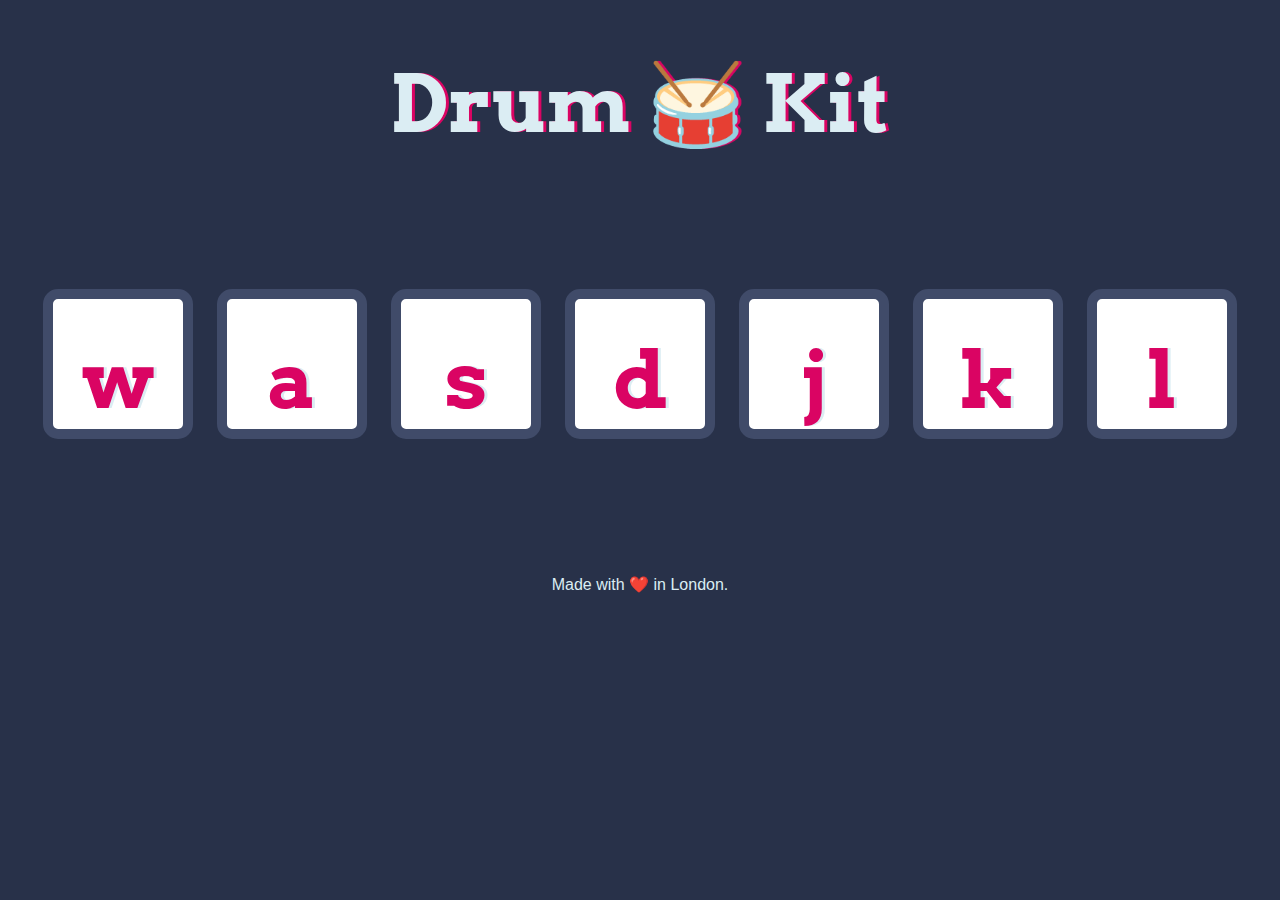
==== Drum Kit Starting Files/index.html @ c409e629 "2022-04-18 DOM EventListener" ====
<!DOCTYPE html>
<html lang="en" dir="ltr">

<head>
  <meta charset="utf-8">
  <title>Drum Kit</title>
  <link rel="stylesheet" href="styles.css">
  <link href="https://fonts.googleapis.com/css?family=Arvo" rel="stylesheet">
</head>

<body>

  <h1 id="title">Drum 🥁 Kit</h1>
  <div class="set">
    <button class="w drum">w</button>
    <button class="a drum">a</button>
    <button class="s drum">s</button>
    <button class="d drum">d</button>
    <button class="j drum">j</button>
    <button class="k drum">k</button>
    <button class="l drum">l</button>
  </div>


  <footer>
    Made with ❤️ in London.   
  </footer>
	
	
	<script src="index.js" charset="utf-8"></script>
</body>

</html>
---- Drum Kit Starting Files/styles.css ----
body {
  text-align: center;
  background-color: #283149;
}

h1 {
  font-size: 5rem;
  color: #DBEDF3;
  font-family: "Arvo", cursive;
  text-shadow: 3px 0 #DA0463;

}

footer {
  color: #DBEDF3;
  font-family: sans-serif;
}

.w {

}

.a {

}

.s {

}

.d {

}

.j {

}

.k {

}

.l {

}

.set {
  margin: 10% auto;
}

.game-over {
  background-color: red;
  opacity: 0.8;
}

.pressed {
  box-shadow: 0 3px 4px 0 #DBEDF3;
  opacity: 0.5;
}

.red {
  color: red;
}

.drum {
  outline: none;
  border: 10px solid #404B69;
  font-size: 5rem;
  font-family: 'Arvo', cursive;
  line-height: 2;
  font-weight: 900;
  color: #DA0463;
  text-shadow: 3px 0 #DBEDF3;
  border-radius: 15px;
  display: inline-block;
  width: 150px;
  height: 150px;
  text-align: center;
  margin: 10px;
  background-color: white;
}
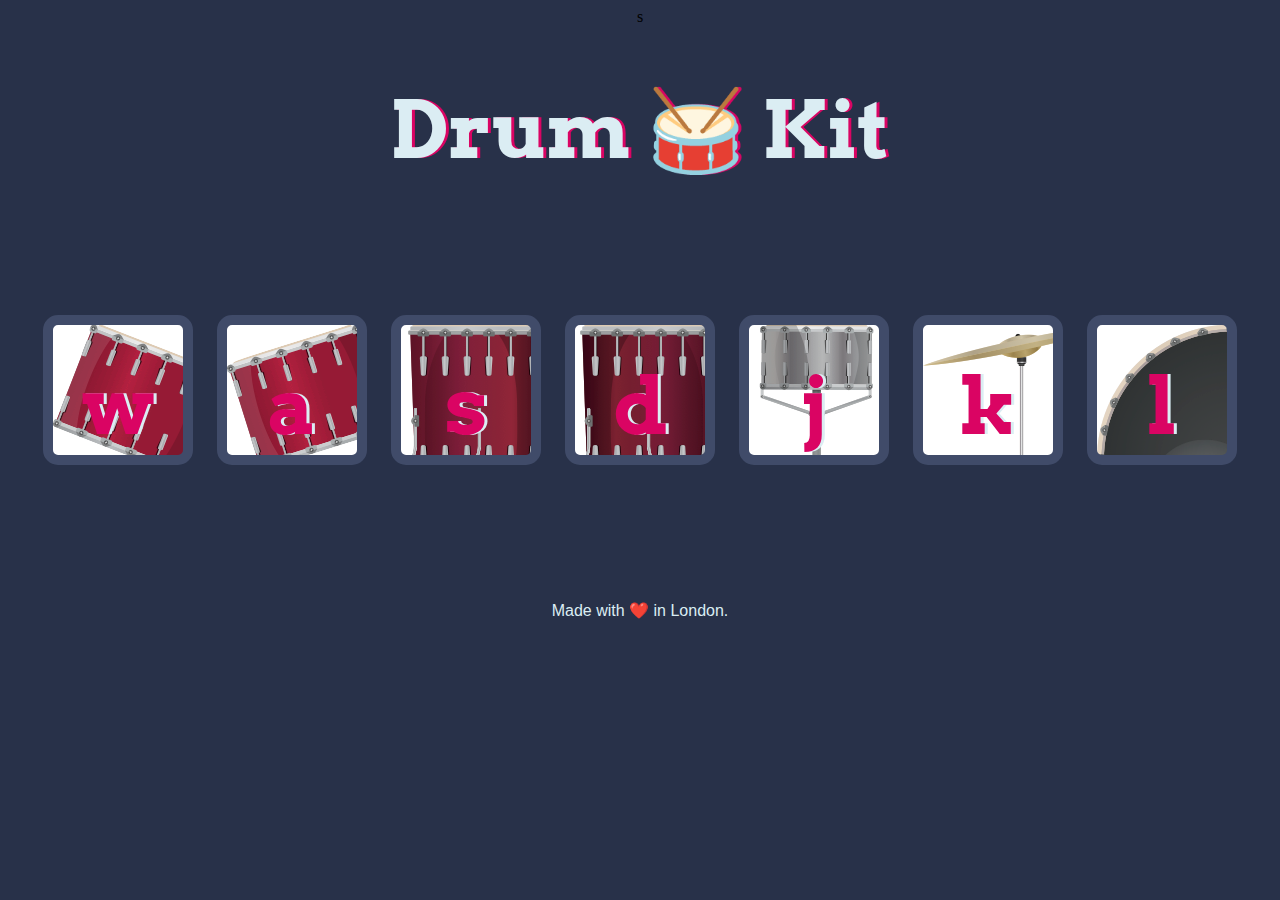
==== commit a4e2c876: "2022-05-01" ====
--- a/Drum Kit Starting Files/index.html
+++ b/Drum Kit Starting Files/index.html
@@ -8,7 +8,7 @@
   <link href="https://fonts.googleapis.com/css?family=Arvo" rel="stylesheet">
 </head>
 
-<body>
+<body>s
 
   <h1 id="title">Drum 🥁 Kit</h1>
   <div class="set">
--- a/Drum Kit Starting Files/styles.css
+++ b/Drum Kit Starting Files/styles.css
@@ -1,6 +1,7 @@
 body {
   text-align: center;
   background-color: #283149;
+	z-index: 
 }
 
 h1 {
@@ -17,31 +18,31 @@
 }
 
 .w {
-
+	background-image: url("images/tom1.png");
 }
 
 .a {
-
+	background-image: url("images/tom2.png");
 }
 
 .s {
-
+	background-image: url("images/tom3.png");
 }
 
 .d {
-
+	background-image: url("images/tom4.png");
 }
 
 .j {
-
+	background-image: url("images/snare.png");
 }
 
 .k {
-
+	background-image: url("images/crash.png");
 }
 
 .l {
-
+	background-image: url("images/kick.png");
 }
 
 .set {
